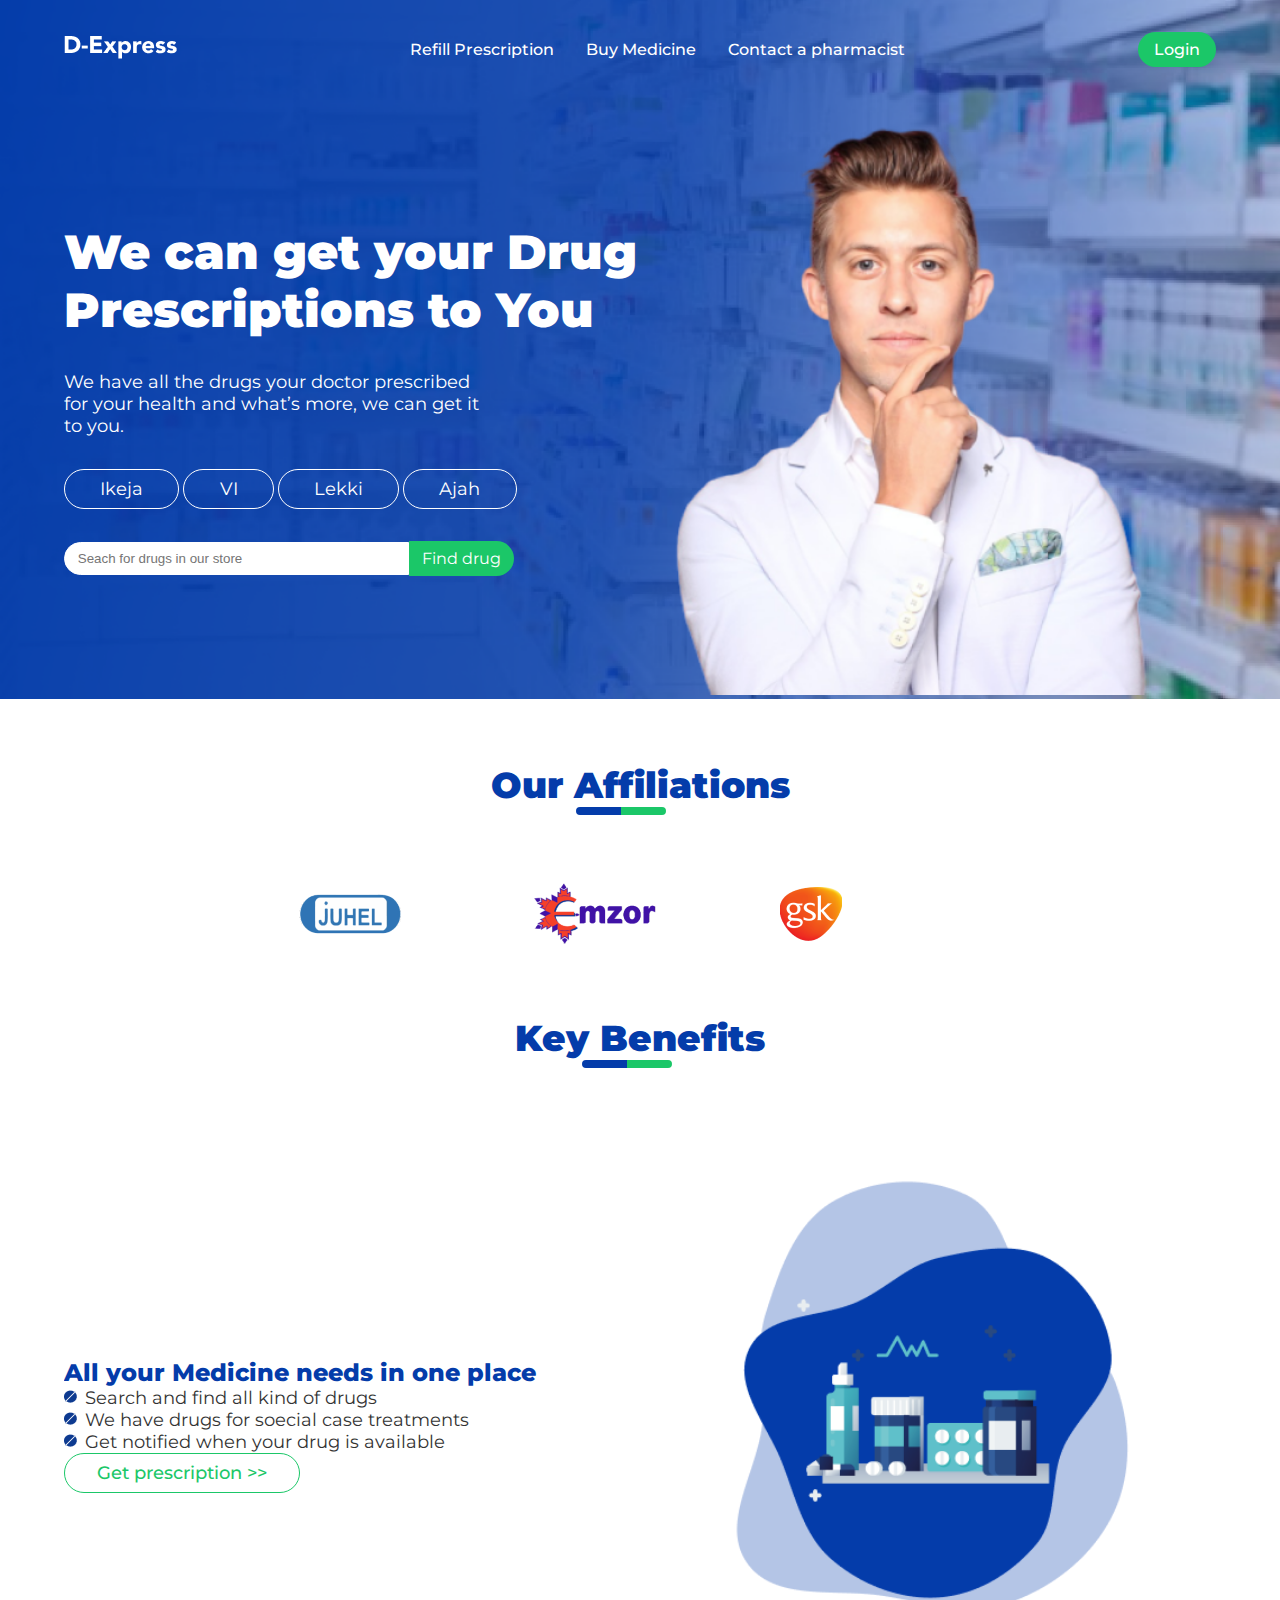
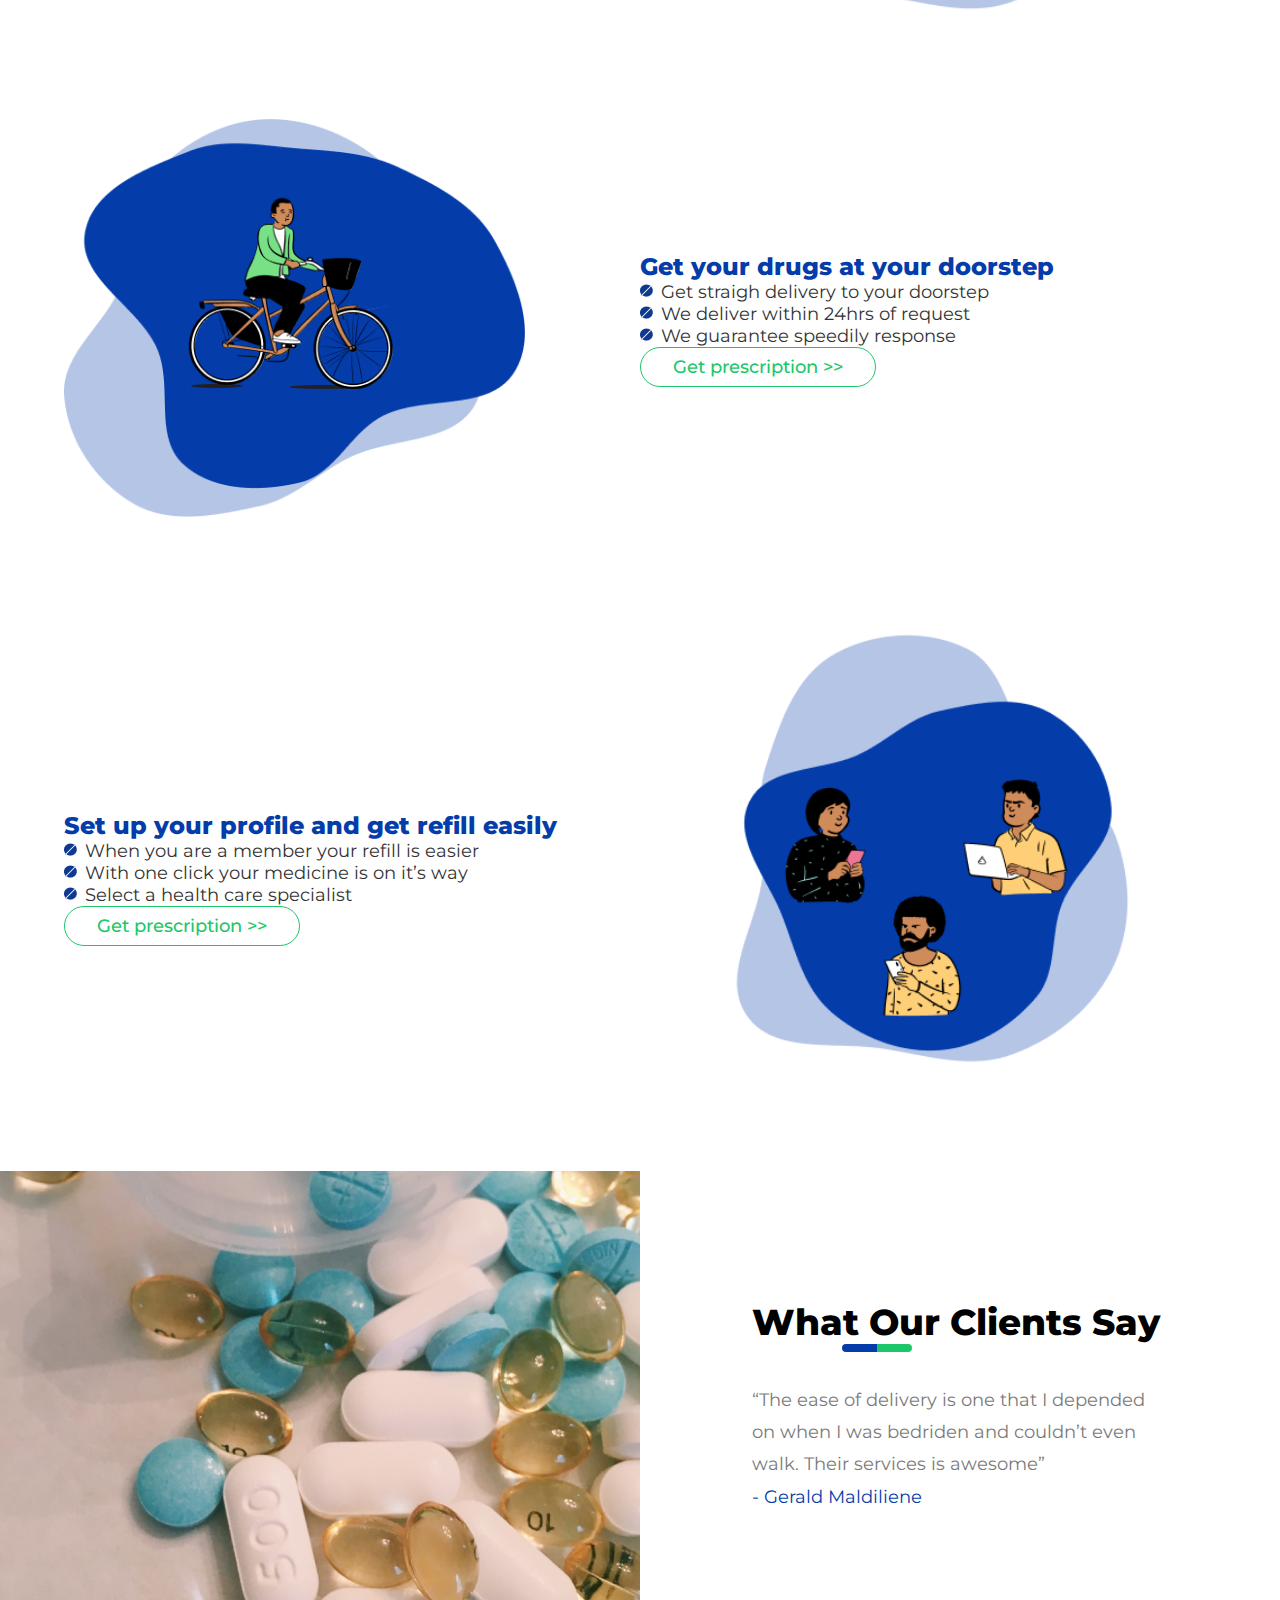
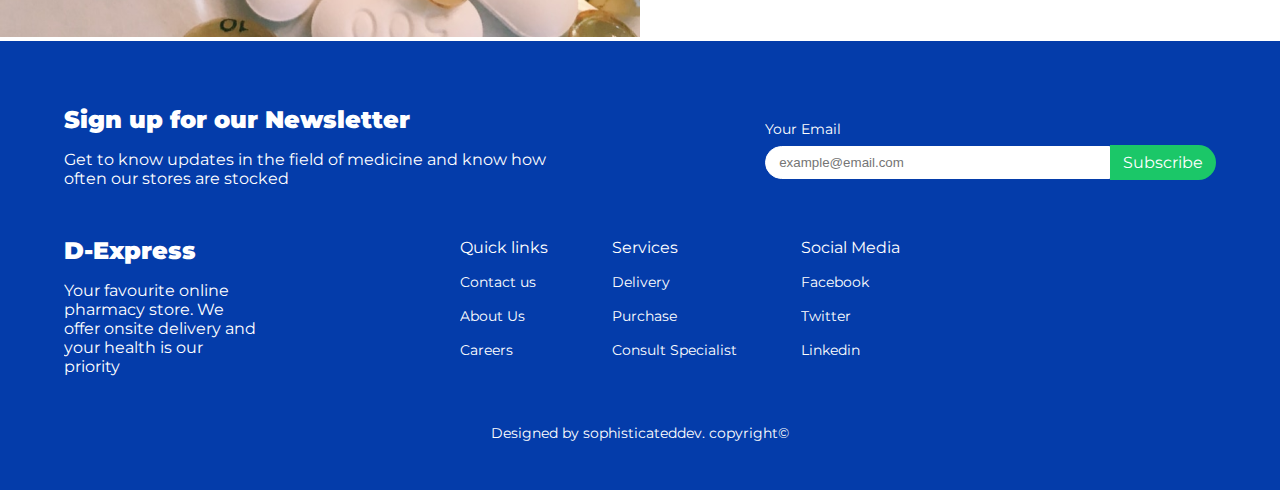
==== index.html @ 20726ca8 "added" ====
<!DOCTYPE html>
<html lang="en">
  <head>
    <meta charset="UTF-8" />
    <meta name="viewport" content="width=device-width, initial-scale=1.0" />
    <title>Frontend</title>
    <link rel="preconnect" href="https://fonts.googleapis.com" />
    <link rel="preconnect" href="https://fonts.gstatic.com" crossorigin />
    <link
      href="https://fonts.googleapis.com/css2?family=Lato:wght@300;400&family=Montserrat&display=swap"
      rel="stylesheet"
    />
    <link rel="stylesheet" href="style.css" />
  </head>
  <body>
    <div class="container">
      <div class="heroContainer">
        <header>
          <div class="logo">
            <img src="images/Logo.png" alt="logo" />
          </div>
          <nav>
            <li>Refill Prescription</li>
            <li>Buy Medicine</li>
            <li>Contact a pharmacist</li>
          </nav>
          <div class="btn">
            <button>Login</button>
          </div>
        </header>
        <div class="hero">
          <div class="textSide">
            <div class="text1">
              <h2>We can get your Drug Prescriptions to You</h2>
              <p>
                We have all the drugs your doctor prescribed for your health and
                what’s more, we can get it to you.
              </p>
            </div>
            <div class="text2">
              <button>Ikeja</button>
              <button>VI</button>
              <button>Lekki</button>
              <button>Ajah</button>
            </div>
            <div class="text3">
              <div class="input">
                <input
                  type="text"
                  id="text"
                  name="text"
                  placeholder="Seach for drugs in our store"
                />
              </div>
              <div class="inputBtn">
                <button>Find drug</button>
              </div>
            </div>
          </div>
          <div class="imageSide">
            <img src="images/doctor.png" alt="doctor" />
          </div>
        </div>
      </div>

      <!-- --BREAK-- -->

      <div class="affiliations">
        <h2>Our Affiliations</h2>
        <div class="lines">
          <div class="line1">
            <hr />
          </div>
          <div class="line2">
            <hr />
          </div>
        </div>
        <div class="affiliationLogos">
          <div class="juhel">
            <img src="images/juhel.png" alt="juhel" />
          </div>
          <div class="emzor">
            <img src="images/emzor.png" alt="emzor" />
          </div>
          <div class="gsk">
            <img src="images/gsk.png" alt="gsk" />
          </div>
        </div>
      </div>

      <!-- --BREAK -->

      <div class="benefits">
        <div class="head">
          <h2>Key Benefits</h2>
          <div class="lines">
            <div class="line1">
              <hr />
            </div>
            <div class="line2">
              <hr />
            </div>
          </div>
        </div>
        <div class="benefitFlex">
          <div class="benefitText">
            <h4>All your Medicine needs in one place</h4>
            <div class="prescribe">
              <div class="bulletText">
                <div class="bullet">
                  <img src="images/bullet.png" alt="bullet" />
                </div>
                <div class="drug">
                  <p>Search and find all kind of drugs</p>
                </div>
              </div>
              <div class="bulletText">
                <div class="bullet">
                  <img src="images/bullet.png" alt="bullet" />
                </div>
                <div class="drug">
                  <p>We have drugs for soecial case treatments</p>
                </div>
              </div>
              <div class="bulletText">
                <div class="bullet">
                  <img src="images/bullet.png" alt="bullet" />
                </div>
                <div class="drug">
                  <p>Get notified when your drug is available</p>
                </div>
              </div>
            </div>
            <div class="benefitBtn">
              <button>Get prescription >></button>
            </div>
          </div>
          <div class="benefitImage">
            <img src="images/medicine.png" alt="medicine" />
          </div>
        </div>

        <div class="doorstepFlex">
          <div class="benefitText2">
            <h4>Get your drugs at your doorstep</h4>
            <div class="prescribe">
              <div class="bulletText">
                <div class="bullet">
                  <img src="images/bullet.png" alt="bullet" />
                </div>
                <div class="drug">
                  <p>Get straigh delivery to your doorstep</p>
                </div>
              </div>
              <div class="bulletText">
                <div class="bullet">
                  <img src="images/bullet.png" alt="bullet" />
                </div>
                <div class="drug">
                  <p>We deliver within 24hrs of request</p>
                </div>
              </div>
              <div class="bulletText">
                <div class="bullet">
                  <img src="images/bullet.png" alt="bullet" />
                </div>
                <div class="drug">
                  <p>We guarantee speedily response</p>
                </div>
              </div>
            </div>
            <div class="benefitBtn">
              <button>Get prescription >></button>
            </div>
          </div>
          <div class="benefitImage2">
            <img src="images/doorstep.png" alt="medicine" />
          </div>
        </div>

        <div class="profileFlex">
          <div class="benefitText">
            <h4>Set up your profile and get refill easily</h4>
            <div class="prescribe">
              <div class="bulletText">
                <div class="bullet">
                  <img src="images/bullet.png" alt="bullet" />
                </div>
                <div class="drug">
                  <p>When you are a member your refill is easier</p>
                </div>
              </div>
              <div class="bulletText">
                <div class="bullet">
                  <img src="images/bullet.png" alt="bullet" />
                </div>
                <div class="drug">
                  <p>With one click your medicine is on it’s way</p>
                </div>
              </div>
              <div class="bulletText">
                <div class="bullet">
                  <img src="images/bullet.png" alt="bullet" />
                </div>
                <div class="drug">
                  <p>Select a health care specialist</p>
                </div>
              </div>
            </div>
            <div class="benefitBtn">
              <button>Get prescription >></button>
            </div>
          </div>
          <div class="benefitImage">
            <img src="images/profile.png" alt="medicine" />
          </div>
        </div>
      </div>

      <!-- --BREAK -->

      <div class="clients">
        <div class="clientImage">
          <img src="images/client.png" alt="client" />
        </div>
        <div class="clientText">
          <h2>What Our Clients Say</h2>
          <div class="allLines">
            <div class="blueLine">
              <hr />
            </div>
            <div class="greenLine">
              <hr />
            </div>
          </div>
          <p>
            “The ease of delivery is one that I depended on when I was bedriden
            and couldn’t even walk. Their services is awesome”
          </p>
          <h5>- Gerald Maldiliene</h5>
        </div>
      </div>

      <!-- --BREAK -->

      <footer>
        <div class="footContainer">
          <div class="signUp">
            <div class="signText">
              <h3>Sign up for our Newsletter</h3>
              <p>
                Get to know updates in the field of medicine and know how often
                our stores are stocked
              </p>
            </div>
            <div class="signInput">
              <label>Your Email</label><br />
              <div class="text3">
                <div class="input">
                  <input
                    type="text"
                    id="text"
                    name="text"
                    placeholder="example@email.com"
                  />
                </div>
                <div class="inputBtn">
                  <button>Subscribe</button>
                </div>
              </div>
            </div>
          </div>

          <div class="part2">
            <div class="express">
              <h3>D-Express</h3>
              <p>
                Your favourite online pharmacy store. We offer onsite delivery
                and your health is our priority
              </p>
            </div>
            <div class="footerList">
              <div class="list">
                <h3>Quick links</h3>
                <p>Contact us</p>
                <p>About Us</p>
                <p>Careers</p>
              </div>
              <div class="list">
                <h3>Services</h3>
                <p>Delivery</p>
                <p>Purchase</p>
                <p>Consult Specialist</p>
              </div>
              <div class="list">
                <h3>Social Media</h3>
                <p>Facebook</p>
                <p>Twitter</p>
                <p>Linkedin</p>
              </div>
            </div>
          </div>
          <div class="copyright">
            <p>Designed by sophisticateddev. copyright©</p>
          </div>
        </div>
      </footer>
    </div>
  </body>
</html>
---- style.css ----
@import url("https://fonts.googleapis.com/css2?family=Lato:wght@300;400&family=Montserrat&display=swap");
* {
  margin: 0;
  padding: 0;
  box-sizing: border-box;
  overflow-x: hidden;
}

.container {
  width: 100%;
}

.heroContainer {
  background-image: url(images/heroImage.png);
  background-repeat: no-repeat;
  background-size: cover;
}

header {
  display: flex;
  justify-content: space-between;
  width: 90%;
  margin: auto;
  align-items: center;
  padding: 2rem 0;
}

nav {
  display: flex;
  list-style: none;
  gap: 2rem;
}

li {
  color: #fff;
  font-family: Montserrat;
  font-size: 16px;
  font-style: normal;
  font-weight: 500;
  line-height: normal;
  cursor: pointer;
}

li:hover {
  color: #1bc768;;
  /* font-weight: bold; */
}

.btn button {
  color: #fff;
  font-family: Montserrat;
  font-size: 16px;
  font-style: normal;
  font-weight: 500;
  line-height: normal;
  border-radius: 50px;
  background: #1bc768;
  padding: 0.5rem 1rem;
  border: none;
  cursor: pointer;
}

.hero {
  display: flex;
  justify-content: space-between;
  width: 90%;
  margin: auto;
  align-items: center;
}

.textSide {
  width: 50%;
}

.imageSide{
  width: 50%;
}

.imageSide img{
  width: 100%;
}

.text1 h2 {
  color: #fff;
  font-family: Montserrat;
  font-size: 48px;
  font-style: normal;
  font-weight: 900;
  line-height: normal;
}

.text1 p {
  color: #fff;
  font-family: Montserrat;
  font-size: 18px;
  font-style: normal;
  font-weight: 400;
  line-height: normal;
  width: 75%;
  padding: 2rem 0;
}

.text2 button {
  color: #fff;
  font-family: Montserrat;
  font-size: 18px;
  font-style: normal;
  font-weight: 400;
  line-height: normal;
  border-radius: 50px;
  border: 1px solid #fff;
  background: none;
  padding: 0.5rem 2.2rem;
}

.text2 button:hover {
  color: #043caa;
  background: #fff;
  cursor: pointer;
}

.text3 {
  display: flex;
}

.input input {
  padding: 0.5rem 0.8rem;
  border: 1px solid #fff;
  border-radius: 50px 0 0 50px;
  width: 345px;
}

.inputBtn button {
  padding: 0.5rem 0.8rem;
  border: none;
  background: #1bc768;
  color: #fff;
  font-family: Montserrat;
  font-size: 16px;
  font-style: normal;
  font-weight: 400;
  line-height: normal;
  border-radius: 0 50px 50px 0;
}

.text2 {
  margin-bottom: 2rem;
}

.text3 {
  align-items: center;
}

.affiliations h2 {
  text-align: center;
  color: #043caa;
  font-family: Montserrat;
  font-size: 36px;
  font-style: normal;
  font-weight: 900;
  line-height: normal;
}

.affiliations {
  margin: 4rem 0;
}

.affiliationLogos {
  display: flex;
  width: 55%;
  margin: auto;
  align-items: center;
  gap: 7rem;
}

.lines {
  display: flex;
  width: 10%;
  margin: auto;
  margin-bottom: 4rem;
}

.line1 {
  border: 4px solid #043caa;
  width: 45px;
  height: 5px;
  border-radius: 50px 0 0 50px;
}

.line2 {
  border: 4px solid #1bc768;
  width: 45px;
  height: 5px;
  border-radius: 0 50px 50px 0;
}

.head h2 {
  color: #043caa;
  text-align: center;
  font-family: Montserrat;
  font-size: 36px;
  font-style: normal;
  font-weight: 900;
  line-height: normal;
  text-align: center;
}

.benefits {
  width: 90%;
  margin: auto;
}

.benefitText h4 {
  color: #043caa;
  font-family: Montserrat;
  font-size: 24px;
  font-style: normal;
  font-weight: 800;
  line-height: normal;
}
.benefitText2 h4 {
  color: #043caa;
  font-family: Montserrat;
  font-size: 24px;
  font-style: normal;
  font-weight: 800;
  line-height: normal;
}


.bulletText {
  display: flex;
  align-items: center;
  gap: 0.5rem;
}

.drug p {
  color: #333;
  font-family: Montserrat;
  font-size: 18px;
  font-style: normal;
  font-weight: 400;
  line-height: normal;
}

.benefitFlex {
  display: flex;
  justify-content: space-between;
  align-items: center;
}

.benefitBtn button {
  color: #1bc768;
  font-family: Montserrat;
  font-size: 18px;
  font-style: normal;
  font-weight: 500;
  line-height: normal;
  border-radius: 50px;
  border: 1px solid #1bc768;
  padding: 0.5rem 2rem;
  cursor: pointer;
  background: none;
}

.doorstepFlex {
  display: flex;
  justify-content: space-between;
  flex-direction: row-reverse;
  align-items: center;
 margin-bottom: 4rem;
}

.benefitText{
  width: 50%;
}

.benefitImage{
  width: 50%;
}

.benefitImage img{
  width: 100%;
}

.benefitText2{
  width: 50%;
  margin-bottom: 2rem 0;
}

.benefitImage2{
  width: 50%;
}

.benefitImage2 img{
  width: 80%;
}

.profileFlex {
  display: flex;
  justify-content: space-between;
  align-items: center;
}

.clients {
  display: flex;
  justify-content: space-between;
  align-items: center;
}

.clientText {
  width: 40%;
  margin-right: 1rem;
}

.clientImage {
  width: 50%;
}

.allLines {
  display: flex;
  width: 65%;
  margin: auto;
  margin-bottom: 2rem;
}

.blueLine {
  border: 4px solid #043caa;
  width: 35px;
  height: 3px;
  border-radius: 50px 0 0 50px;
}

.greenLine {
  border: 4px solid #1bc768;
  width: 35px;
  height: 3px;
  border-radius: 0 50px 50px 0;
}

.clientText h2 {
  color: #000;
  font-family: Montserrat;
  font-size: 36px;
  font-style: normal;
  font-weight: 800;
  /* line-height: normal; */
}

.clientText p {
  color: #7a7a7a;
  font-family: Montserrat;
  font-size: 18px;
  font-style: normal;
  font-weight: 400;
  line-height: 180%;
  width: 78%;
}

.clientText h5 {
  color: #043caa;
  font-family: Montserrat;
  font-size: 18px;
  font-style: normal;
  font-weight: 400;
  line-height: 180%;
}

footer {
  background: #043caa;
}

.footContainer {
  width: 90%;
  margin: auto;
  margin-top: 4rem;
  margin-bottom: 2rem;
}

.signUp {
  display: flex;
  justify-content: space-between;
  align-items: center;
}

.signText{
  width: 45%;
}

.signText h3 {
  color: #fff;
  font-family: Montserrat;
  font-size: 24px;
  font-style: normal;
  font-weight: 900;
  line-height: normal;
  padding-bottom: 1rem;
}

.signText p {
  color: #fff;
  font-family: Montserrat;
  font-size: 16px;
  font-style: normal;
  font-weight: 400;
  line-height: normal;
}

.signInput label {
  color: #fff;
  font-family: Montserrat;
  font-size: 14px;
  font-style: normal;
  font-weight: 400;
  line-height: 2rem;
  
}

.input input{
  padding: 0.5rem 0.8rem;
  border: 1px solid #fff;
  border-radius: 50px 0 0 50px;
  width: 345px;
}


.part2{
  display: flex;
  align-items: center;
  gap: 7rem;
  margin: 3rem 0;
}

.footerList{
  display: flex;
  align-items: center;
  gap: 4rem;
  width: 80%;
}


.express{
  width: 30%;
}


.express h3{
  color: #fff;
  font-family: Montserrat;
  font-size: 24px;
  font-style: normal;
  font-weight: 900;
  line-height: normal;
  padding-bottom: 1rem;
}

.express p{
  color: #fff;
  font-family: Montserrat;
  font-size: 16px;
  font-style: normal;
  font-weight: 400;
  line-height: normal;
  width: 70%;
}

.list h3{
  color: #fff;
  font-family: Montserrat;
  font-size: 16px;
  font-style: normal;
  font-weight: 400;
  line-height: normal;
  padding-bottom: 1rem;
}

.list p{
  color: #fff;
  font-family: Montserrat;
  font-size: 14px;
  font-style: normal;
  font-weight: 400;
  line-height: normal;
  padding-bottom: 1rem;
}

.copyright p{
  color: #fff;
  font-family: Montserrat;
  font-size: 14px;
  font-style: normal;
  font-weight: 400;
  line-height: normal;
  padding-bottom: 1rem;
  text-align: center;
}

@media screen and (max-width: 1024px){
    .text1 h2 {
      font-size: 40px;
    }
    
    .text1 p {
      font-size: 15px;
      width: 100%;
    }

    .express p{
      width: 80%;
    }
  }


  @media screen and (max-width: 900px){
  
    nav{
        display: none;
    }

    .btn button {
        display: none;
      }

  .btn button{
    display: none;
  }

  .text2 button {
    font-size: 14px;
    padding: 0.5rem 1.5rem;
  }

  .text1 h2 {
    font-size: 35px;
  }
  
  .text1 p {
    font-size: 14px;
    width: 100%;
  }

  .input input {
    width: 235px;
  }
  
  .inputBtn button {
    font-size: 14px;
  }

  .affiliationLogos {
    gap: 3.5rem;
  }

  .clientText h2 {
    font-size: 30px;
  }

  .allLines {
    width: 35%;
  }
  .express p{
    width: 90%;
  }

}


@media screen and (max-width: 768px){
  .express p{
    width: 100%;
    font-size: 13px;
  }
}
@media screen and (max-width: 701px){
  .text1 h2 {
    font-size: 30px;
  }
  
  .text1 p {
    font-size: 14px;
    width: 80%;
  }

  .text2 button {
    font-size: 12px;
    padding: 0.3rem 1rem;
  }
  .inputBtn button {
    font-size: 12px;
  }
  .input input {
    width: 190px;
    border: none;
  }
  .affiliationLogos {
   width: 60%;
    gap: 3rem;
  } 
}

@media screen and (max-width: 580px){
  .hero {
    display: block;
    width: 90%;
    
  }
  
  .textSide {
    width: 100%;
  }
  
  .imageSide{
    width: 100%;
  }
  .text1 h2 {
   font-size: 40px;
   
  }
  
  .text1 p {
   font-size: 18px;
    width: 100%;
    
  }
  
  .text2 button {
    width: 18px;
    padding: 0.5rem 2.2rem;
  }
  .input input {
    padding: .8rem;
    width: 345px;
  }
  
  .inputBtn button {
    padding: 0.8rem;
    font-size: 16px;
   }

  .affiliationLogos {
    display: block;
    width: 85%;
    margin: auto;
    text-align: center;
  }
  
    .emzor{
      margin: 4rem 0 ;
    }
    .benefitFlex {
      display: block;
    }
    .benefitText{
      width: 80%;
      margin: auto;
    }
    
    .benefitImage{
      width: 100%;
    }
    .doorstepFlex{
      display: block;
      margin-bottom: 4rem;
    }
    .profileFlex{
      display: block;
    }
    .benefitText2{
    width: 80%;
    margin: auto;
    padding-bottom: 3rem;
    }
    .benefitImage2{
      width: 100%;
      text-align: center;
    }
    
    .clients{
      flex-direction: column-reverse;
      margin-bottom: 4rem;
    }
    .clientText {
      width: 60%;
      margin:auto;
    }
    .clientText p {
  width: 108%;
}
.clientImage {
  width: 100%;
}
.signUp {
  display: block;
}

.signText{
  width: 100%;
}

.signText h3 {
  padding-bottom: 1rem;
}

.signText p {
  padding-bottom: 1rem;
}

.part2{
  display: block;
  margin: 5rem 0;
}

.footerList{
  display: block;
  width: 100%;
}


.express{
  width: 100%;
  margin-bottom: 2rem;
}


.express h3{
  color: #fff;
  font-family: Montserrat;
  font-size: 24px;
  font-style: normal;
  font-weight: 900;
  line-height: normal;
  padding-bottom: 1rem;
}

.express p{
  font-size: 16px;
  width: 100%;
}
.list{
  padding-bottom: 2rem;
}

.list h3{
  font-size: 18px;
}

.list p{
  font-size: 16px;
}
}

@media screen and (max-width: 499px){
  .input input {
    padding: 0.9rem;
    border: none;
    width: 300px; 
  }
  
  .text2 button {
    width: 18px;
    padding: 0.5rem 1.8rem;
  }
  .clientText {
  width: 90%;
  margin: auto;
  }
}
@media screen and (max-width: 425px){
  .text2 button {
    width: 18px;
    padding: 0.4rem 1.3rem;
}
.input input {
  padding: 0.9rem;
  width: 230px; 
}
.text1 h2 {
  font-size: 40px;
  
 }
.benefitText h4 {
 font-size: 18px;
}

.drug p{
  font-size: 14px;
}

}
@media screen and (max-width: 375px){
  .text2 button {
      width: 18px;
      padding: 0.4rem 1rem;
  }
    .input input {
      padding: 0.9rem;
      width: 200px; 
      border: none;
    }
    .text1 h2 {
      font-size: 30px;
      
     }
     text1 p{
      font-size: 16px;
      width: 100%
      
     }
     .benefitText{
      width: 100%;
      margin-left: 1rem;
    }
     
     .benefitText2{
      width: 100%;
      margin-left: 1rem;
    }
     
}
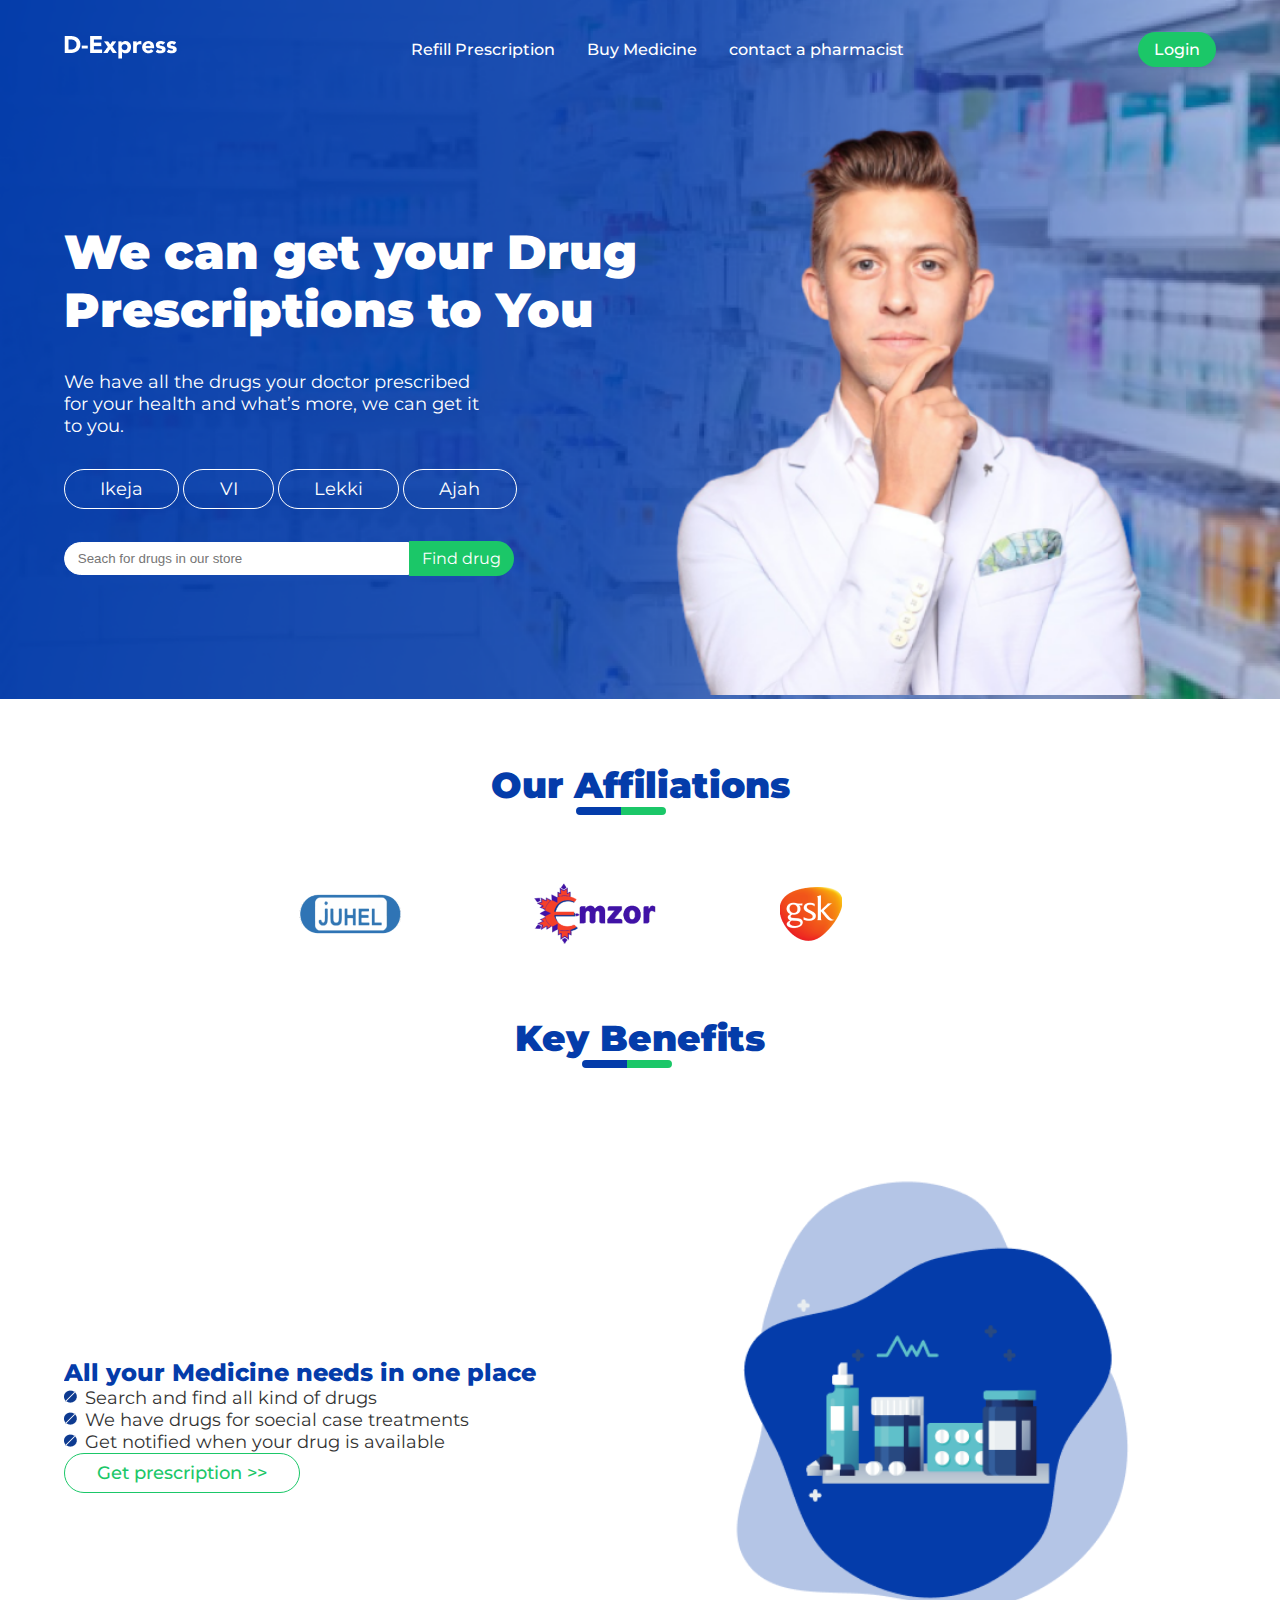
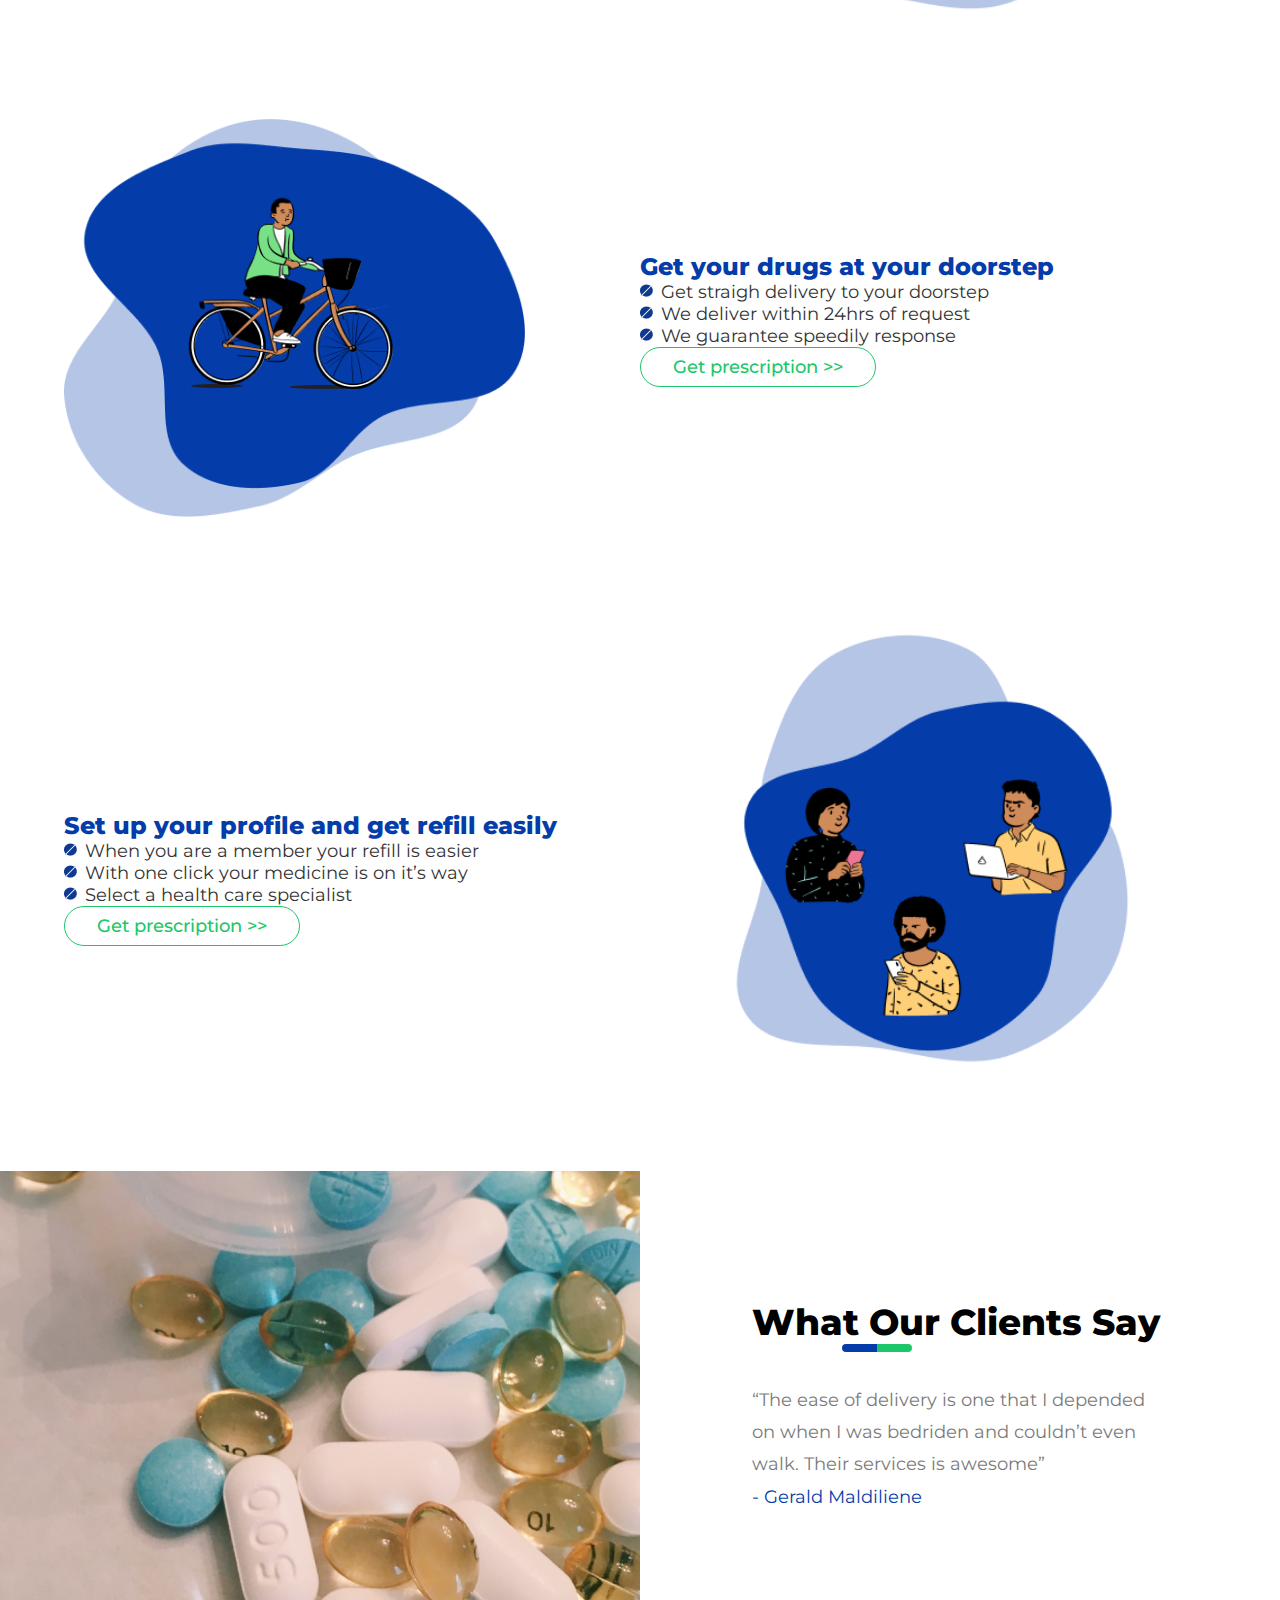
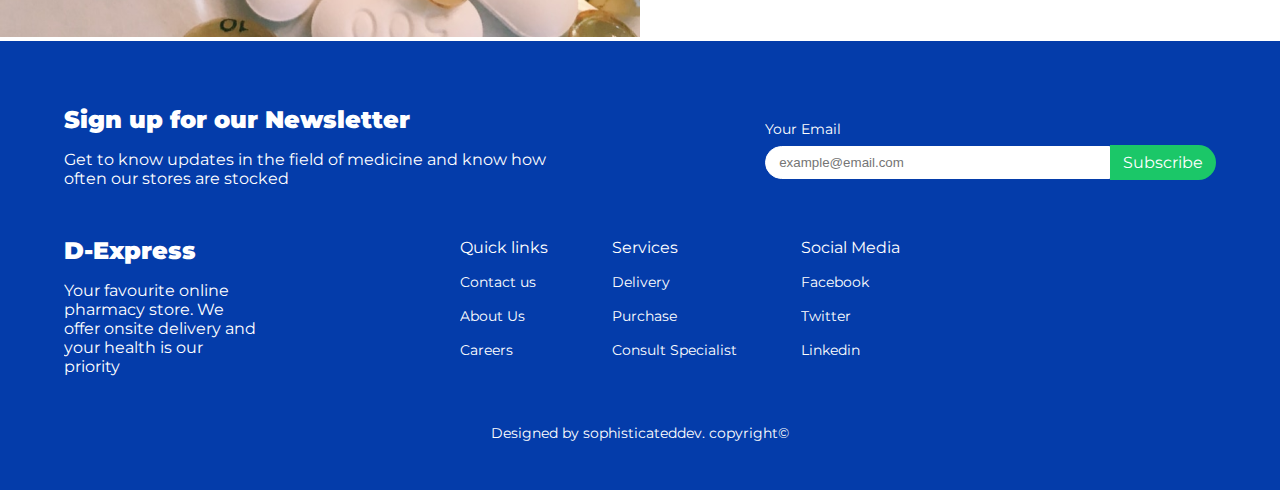
==== commit 9e6bb313: "first" ====
--- a/index.html
+++ b/index.html
@@ -4,6 +4,7 @@
     <meta charset="UTF-8" />
     <meta name="viewport" content="width=device-width, initial-scale=1.0" />
     <title>Frontend</title>
+    
     <link rel="preconnect" href="https://fonts.googleapis.com" />
     <link rel="preconnect" href="https://fonts.gstatic.com" crossorigin />
     <link
@@ -20,9 +21,13 @@
             <img src="images/Logo.png" alt="logo" />
           </div>
           <nav>
-            <li>Refill Prescription</li>
-            <li>Buy Medicine</li>
-            <li>Contact a pharmacist</li>
+            <li> <a href="/">Refill Prescription</a></li>
+            <li>
+              <a href="/medicine.html">Buy Medicine</a>
+            </li>
+            <li>
+              <a href="/contact.html"> contact a pharmacist</a>
+            </li>
           </nav>
           <div class="btn">
             <button>Login</button>
--- a/style.css
+++ b/style.css
@@ -24,11 +24,17 @@
   align-items: center;
   padding: 2rem 0;
 }
-
 nav {
   display: flex;
   list-style: none;
   gap: 2rem;
+}
+a{
+  text-decoration: none;
+  color: #fff;
+}
+a:hover{
+  color: green;
 }
 
 li {
